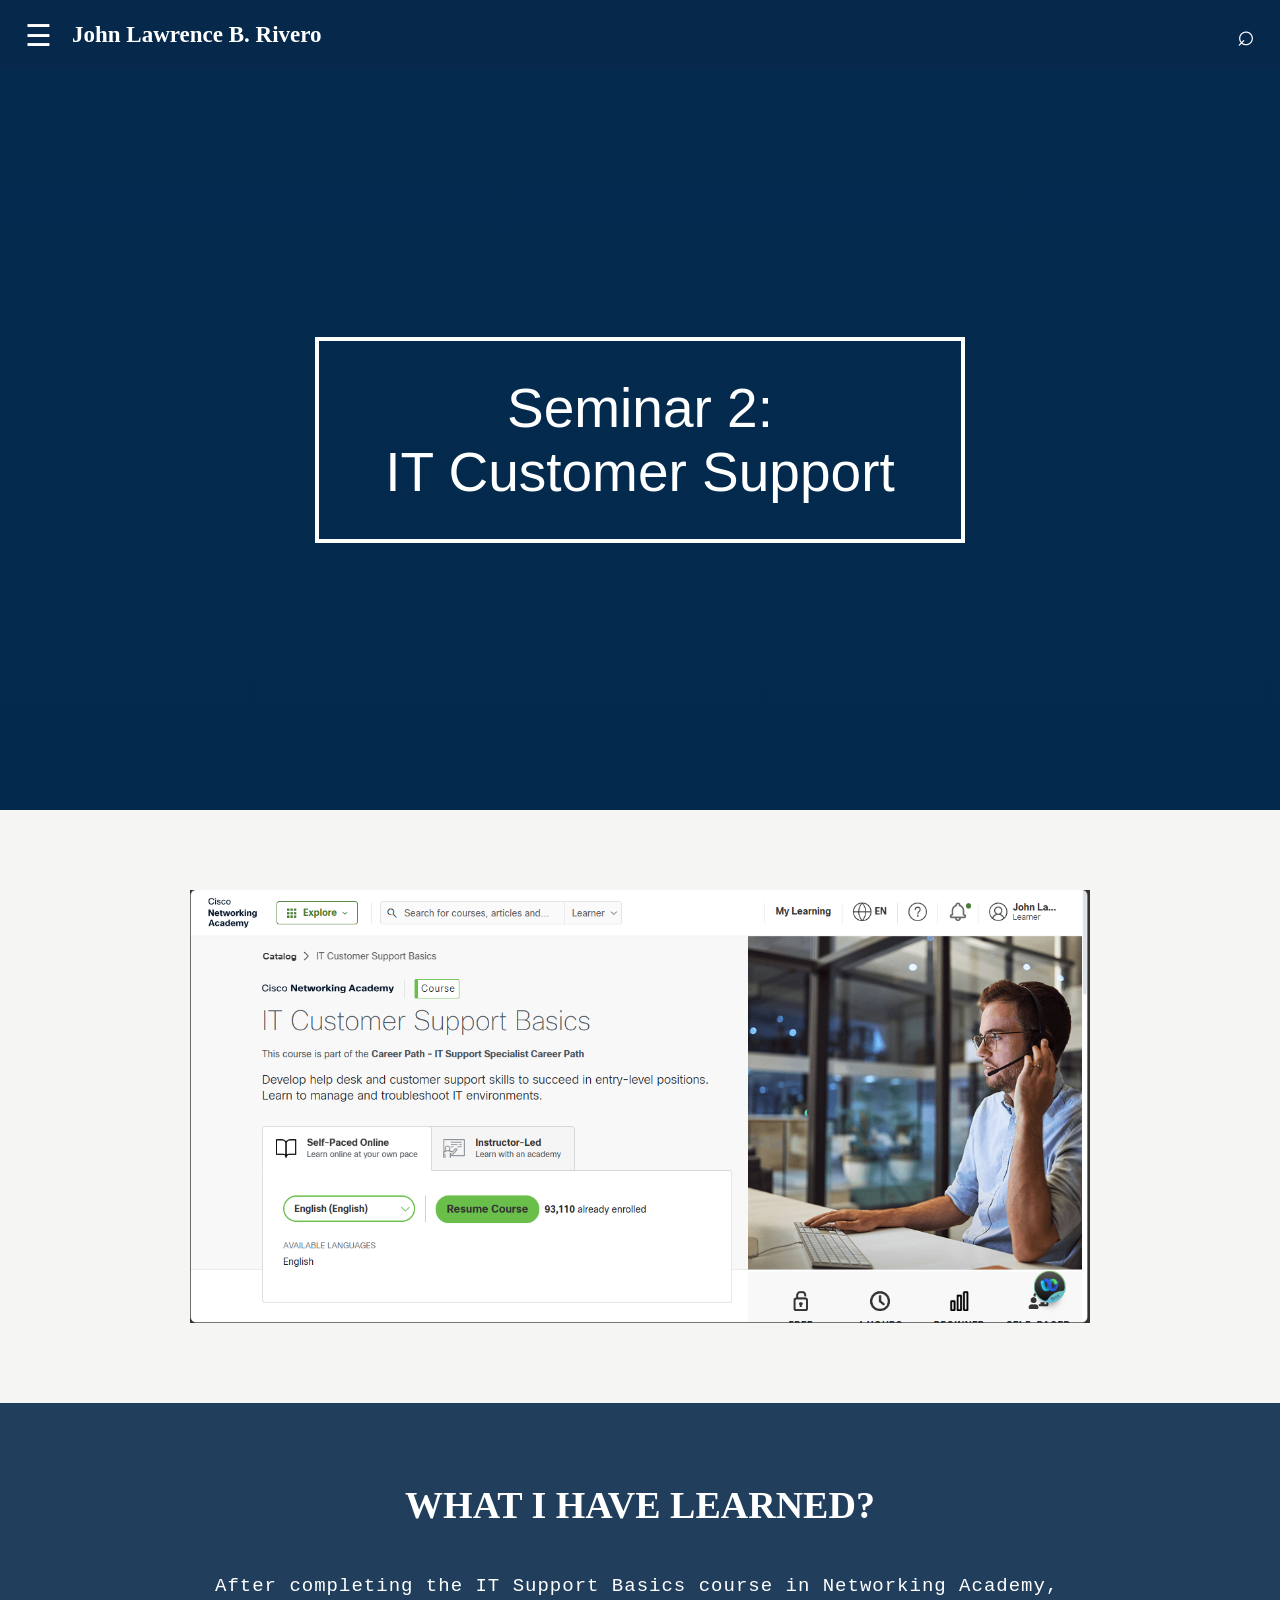
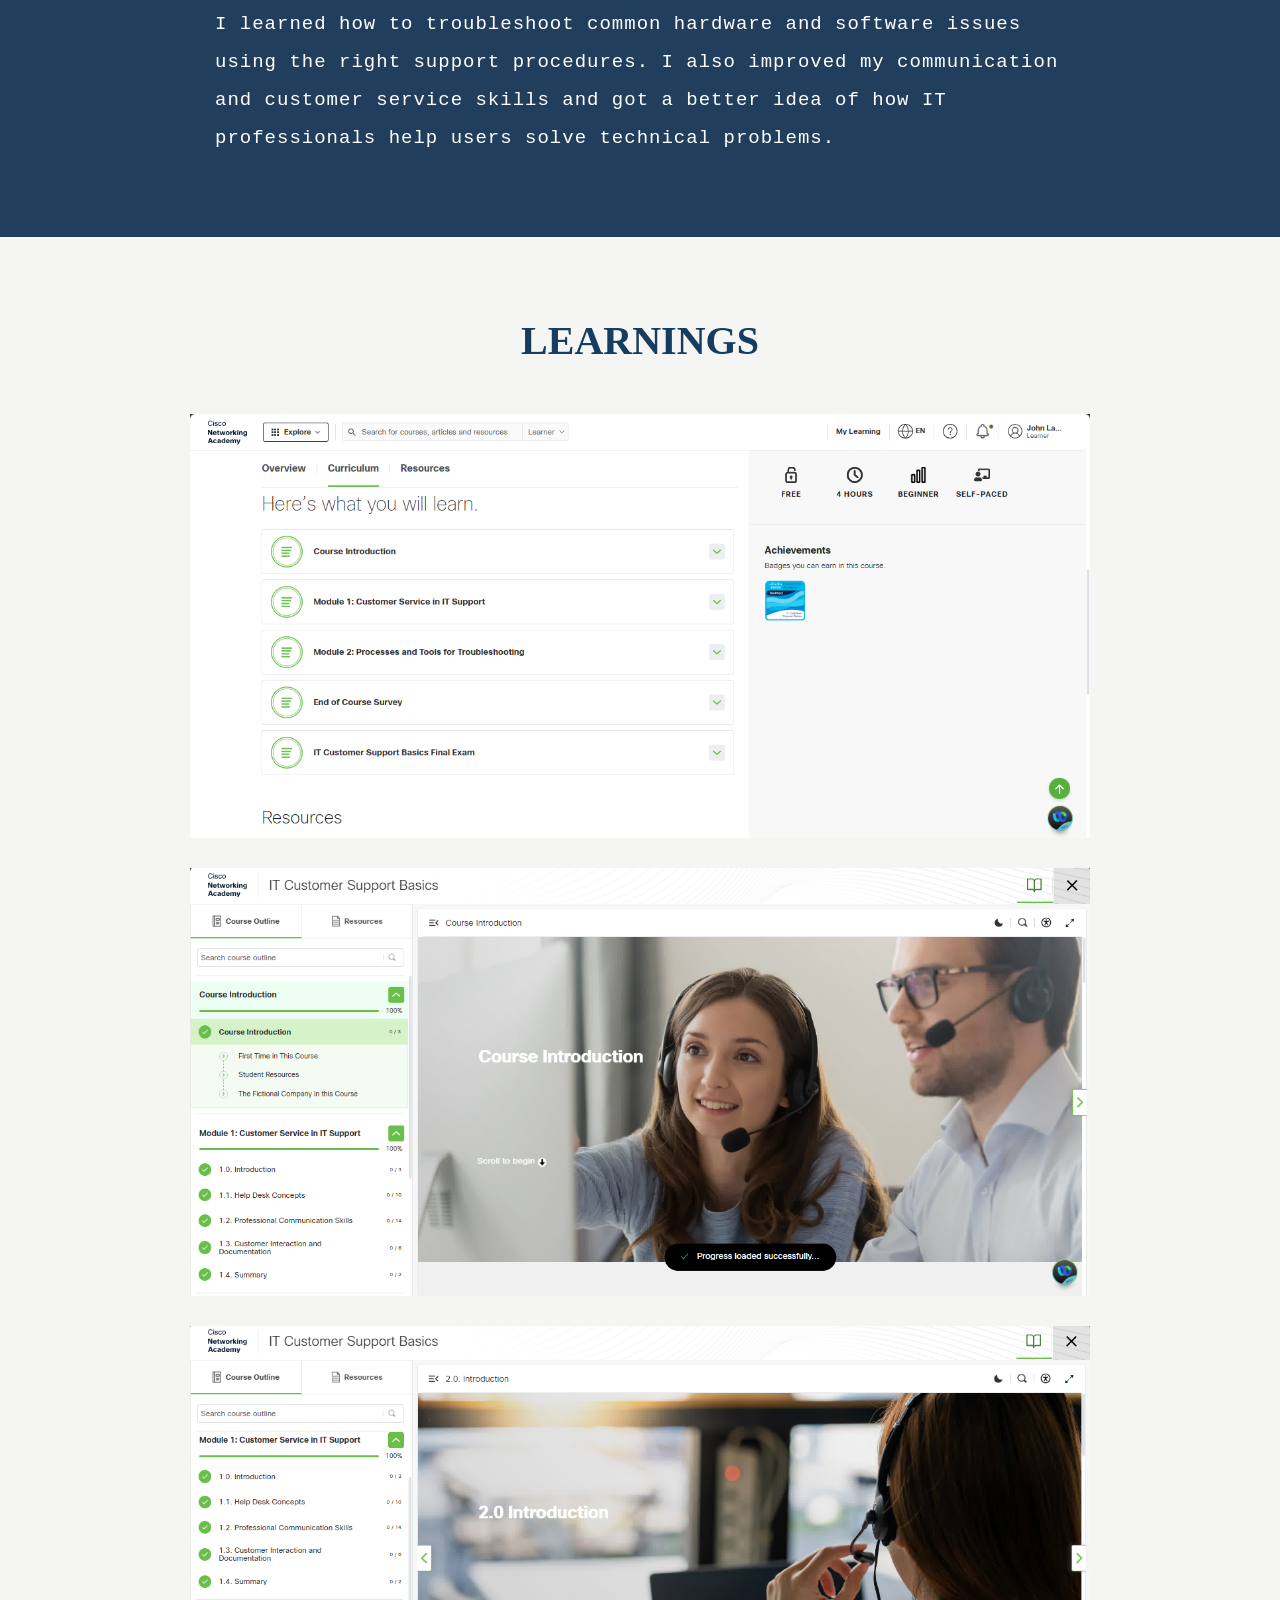
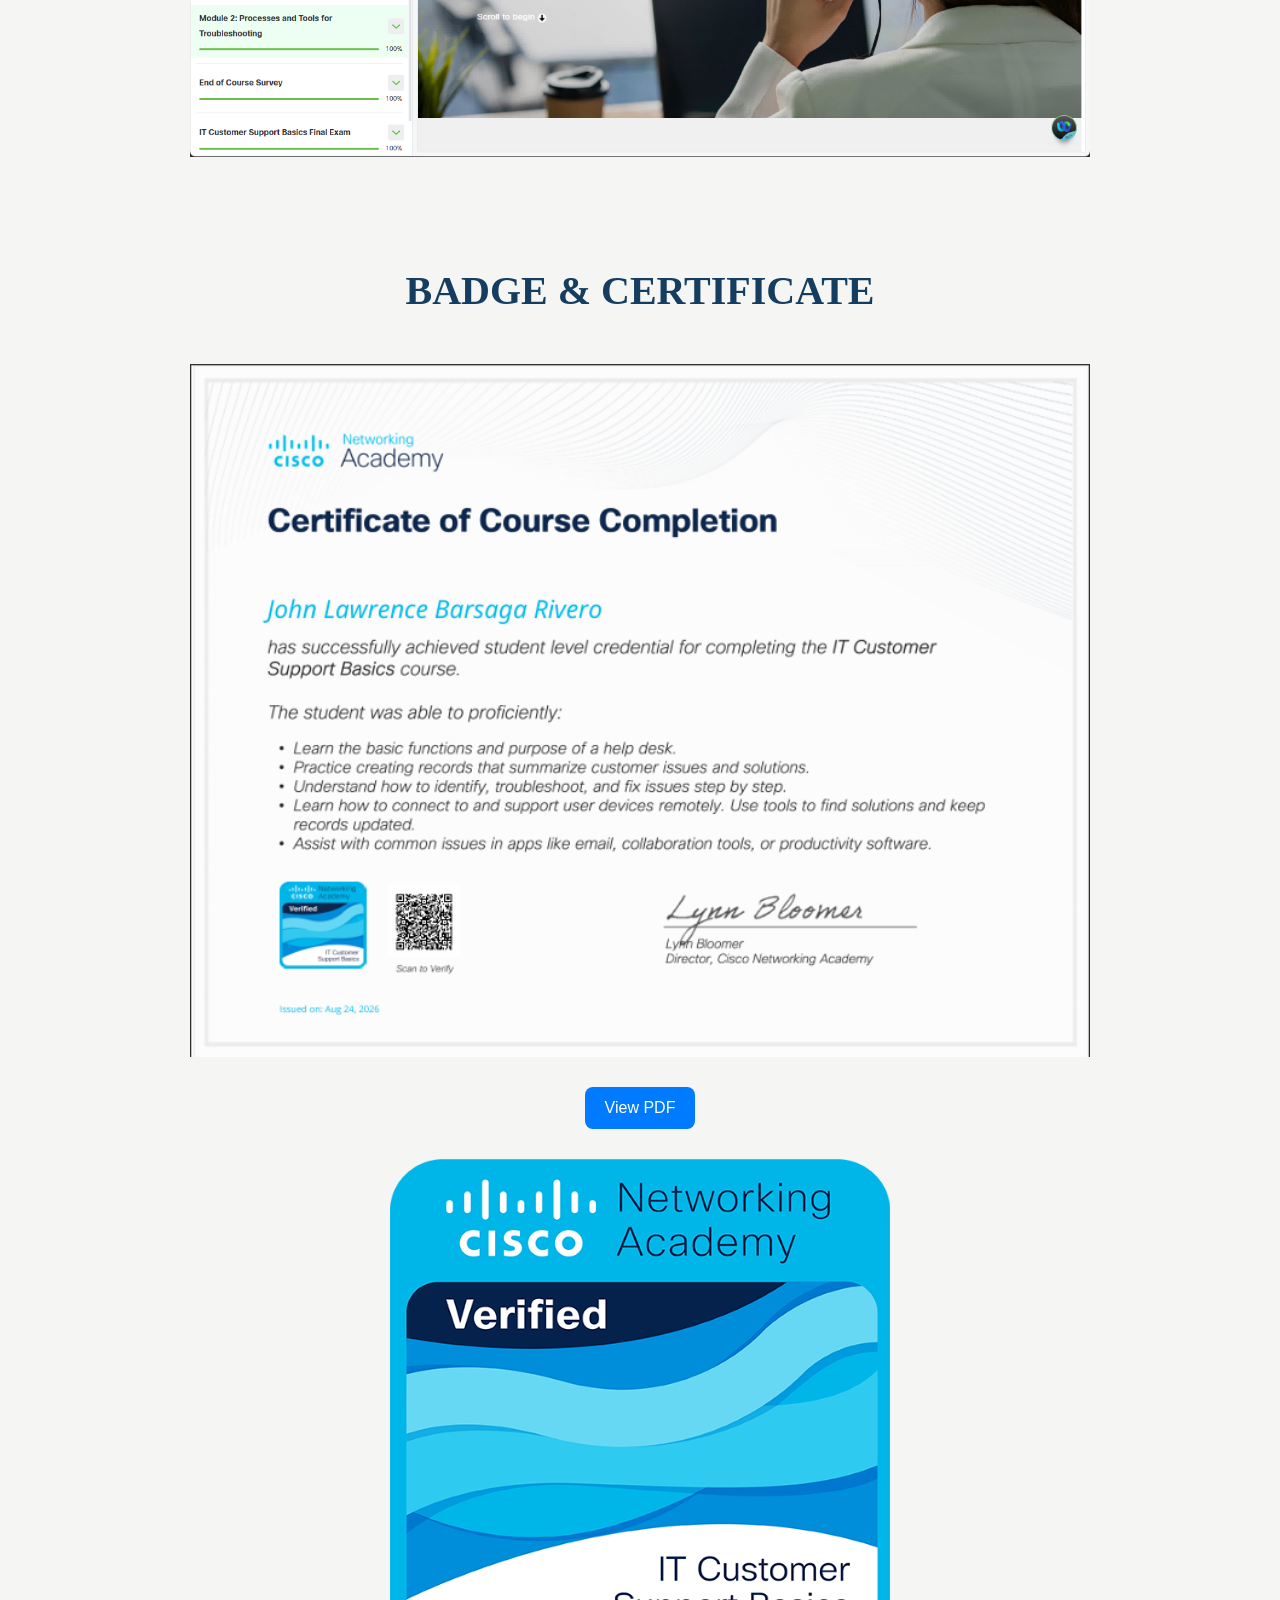
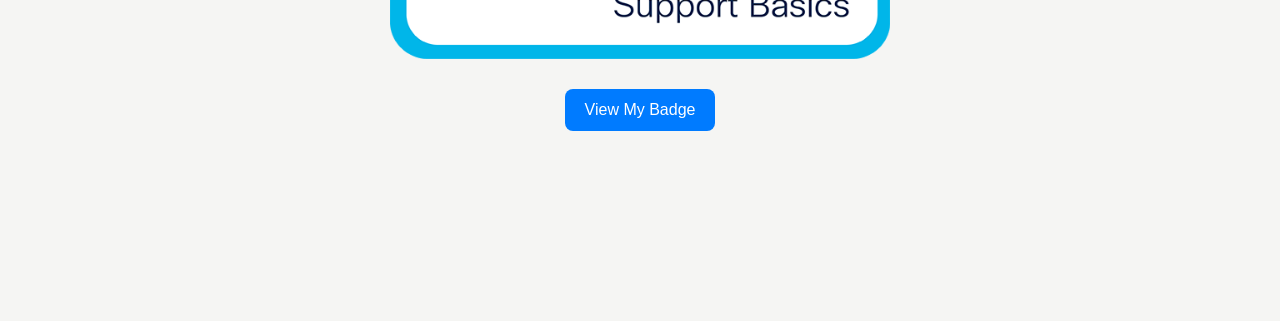
==== course2.html @ f6e74665 "Add files via upload" ====
<!DOCTYPE html>
<html lang="en">

<head>

    <meta charset="UTF-8">

    <meta name="viewport"
          content="width=device-width, initial-scale=1.0">

    <title>Online Course 2</title>

    <link rel="stylesheet" href="style.css">

</head>

<body>

<header>

    <button class="menu-btn" onclick="openMenu()">☰</button>

    <h2>John Lawrence B. Rivero</h2>

    <button class="search-btn">⌕</button>

</header>


<div class="overlay"
     id="overlay"
     onclick="closeMenu()">
</div>


<nav class="side-menu" id="sideMenu">

    <button class="close-btn"
            onclick="closeMenu()">
        ×
    </button>

    <a href="index.html">HOME</a>

    <a href="seminar1.html">ONLINE COURSE 1</a>

    <a href="course2.html">ONLINE COURSE 2</a>

    <a href="course3.html">ONLINE COURSE 3</a>

    <a href="course4.html">ONLINE COURSE 4</a>

    <a href="course5.html">ONLINE COURSE 5</a>

    <a href="course6.html">ONLINE COURSE 6</a>

    <a href="course7.html">ONLINE COURSE 7</a>


    

</nav>


<!-- COURSE TITLE -->

<section class="course-hero">

    <div class="course-title">

        <h1>
            Seminar 2:<br>
           IT Customer Support
        </h1>

    </div>

</section>


<!-- COURSE SCREENSHOT -->

<section class="course-section">

    <img
        src="IT1.PNG"
        alt="Cybersecurity Course"
        class="course-img"
    >

</section>


<!-- LEARNINGS -->

<section class="learning-section">

    <h1>WHAT I HAVE LEARNED?</h1>

    <p>
        After completing the IT Support Basics course in Networking Academy, I learned how to troubleshoot common
         hardware and software issues using the right support procedures. I also improved my communication and customer service skills and got a better idea of how IT professionals help users solve technical problems.

    </p>

</section>


<!-- COURSE MODULES -->

<section class="certificate-section">

    <h1>LEARNINGS</h1>

    <img
        src="IT2.PNG"
        alt="Seminar 1 Certificate"
        class="certificate-img"
    >

   <img
        src="IT3.PNG"
        alt="Seminar 1 Certificate"
        class="certificate-img"
    >

     <img
        src="IT4.PNG"
        alt="Seminar 1 Certificate"
        class="certificate-img"
    >


<section class="certificate-section">

    <h1>BADGE & CERTIFICATE</h1>

    <img
        src="IT_Support.PNG"
        alt="Seminar 1 Certificate"
        class="certificate-img"
    >
    <a href="ITCustomerSupportBasicsv120260912-20-k8s6t.pdf" target="_blank" class="pdf-button">
    View PDF
</a>
    <img
        src="Badge3.png"
        alt="Seminar 1 Badge"
        class="badge-img"
    >
<a href="https://www.credly.com/badges/90ce2fd2-7367-4b08-98d1-ca51f6333400" target="_blank" class="pdf-button">
    View My Badge
</a>

<script src="script.js"></script>

</body>
</html>
---- style.css ----
* {
    margin: 0;
    padding: 0;
    box-sizing: border-box;
}

html {
    scroll-behavior: smooth;
}

body {
    font-family: Arial, sans-serif;
    background: #082f55;
    color: white;
}


/* HEADER */

header {
    height: 70px;
    width: 100%;

    position: fixed;
    top: 0;
    left: 0;

    z-index: 1000;

    display: flex;
    align-items: center;

    padding: 0 25px;

    background: #06294b;
}

header h2 {
    font-family: Georgia, serif;
    font-size: 23px;
    margin-left: 20px;
    flex: 1;
}

.menu-btn,
.search-btn {
    border: none;
    background: none;
    color: white;
    font-size: 30px;
    cursor: pointer;
}


/* SIDE MENU */

.side-menu {
    position: fixed;

    top: 0;
    left: -300px;

    width: 300px;
    height: 100vh;

    background: #171717;

    z-index: 2000;

    padding-top: 80px;

    transition: 0.3s;
}

.side-menu.active {
    left: 0;
}

.side-menu a {
    display: block;

    padding: 22px 35px;

    color: #ddd;

    text-decoration: none;

    font-size: 18px;
}

.side-menu a:hover {
    background: #244b70;
}

.close-btn {
    position: absolute;

    top: 18px;
    left: 25px;

    background: none;
    border: none;

    color: #aaa;

    font-size: 40px;

    cursor: pointer;
}


/* OVERLAY */

.overlay {
    display: none;

    position: fixed;

    inset: 0;

    background: rgba(0,0,0,0.55);

    z-index: 1500;
}

.overlay.active {
    display: block;
}


/* HOME */

.hero {
    min-height: 100vh;

    padding-top: 70px;

    display: flex;

    flex-direction: column;

    justify-content: center;

    align-items: center;

    background:
        linear-gradient(
            rgba(2,40,75,.75),
            rgba(2,40,75,.85)
        ),
        url("images/background.png");

    background-size: cover;

    background-position: center;
}

.hero-title {
    border: 5px solid white;

    padding: 35px;

    width: 90%;

    max-width: 650px;

    text-align: center;
}

.hero-title h1 {
    font-size: 65px;
    font-weight: normal;
}

.arrow {
    font-size: 50px;
    margin-top: 60px;
}


/* SEMINAR PAGE */

.seminar-page {
    min-height: 100vh;

    padding-top: 70px;

    display: flex;

    justify-content: center;

    align-items: center;

    background:
        linear-gradient(
            rgba(2,40,75,.70),
            rgba(2,40,75,.85)
        ),
        url("images/seminar1.jpg");

    background-size: cover;

    background-position: center;
}

.seminar-title {
    border: 4px solid white;

    padding: 40px;

    width: 90%;

    max-width: 650px;

    text-align: center;
}

.seminar-title h1 {
    font-size: 60px;
    font-weight: normal;
}


/* COURSE HERO */

.course-hero {
    min-height: 90vh;

    padding-top: 70px;

    display: flex;

    justify-content: center;

    align-items: center;

    background:
        linear-gradient(
            rgba(2,40,75,.65),
            rgba(2,40,75,.85)
        ),
        url("images/course2.jpg");

    background-size: cover;

    background-position: center;
}

.course-title {
    border: 4px solid white;

    padding: 35px;

    width: 90%;

    max-width: 650px;

    text-align: center;
}

.course-title h1 {
    font-size: 55px;
    font-weight: normal;
}


/* CERTIFICATE */

.certificate-section {
    background: #f5f5f3;

    color: #153d60;

    padding: 80px 20px;

    text-align: center;
}

.certificate-section h1 {
    font-family: Georgia, serif;

    font-size: 40px;

    margin-bottom: 50px;
}

.certificate-img {
    display: block;

    width: 100%;

    max-width: 900px;

    margin: auto;

    margin-bottom: 30px;
}

.badge-section {
    background: #f5f5f3;

    color: #153d60;

    padding: 80px 20px;

    text-align: center;
}

.badge-section h1 {
    font-family: Georgia, serif;

    font-size: 40px;

    margin-bottom: 50px;
}

.badge-img {
    display: block;

    width: 100%;

    max-width: 500px;

    margin: auto;
    margin-bottom: 30px;
}


/* COURSE */

.course-section {
    background: #f5f5f3;

    color: #153d60;

    padding: 80px 20px;

    text-align: center;
}

.course-section h1 {
    font-family: Georgia, serif;

    font-size: 40px;

    margin-bottom: 45px;
}

.course-img {
    width: 100%;

    max-width: 900px;

    display: block;

    margin: auto;
}


/* LEARNING */

.learning-section {
    background: #213f5c;

    color: white;

    padding: 80px 25px;

    text-align: center;
}

.learning-section h1 {
    font-family: Georgia, serif;

    font-size: 38px;

    margin-bottom: 40px;
}

.learning-section p {
    max-width: 850px;

    margin: auto;

    font-family: "Courier New", monospace;

    font-size: 19px;

    line-height: 2;

    letter-spacing: 1px;

    text-align: left;
}


/* MOBILE */

@media (max-width: 600px) {

    header {
        height: 65px;
        padding: 0 18px;
    }

    header h2 {
        font-size: 20px;
        margin-left: 12px;
    }

    .menu-btn,
    .search-btn {
        font-size: 27px;
    }

    .side-menu {
        width: 280px;
    }

    .hero-title h1 {
        font-size: 43px;
    }

    .seminar-title h1 {
        font-size: 43px;
    }

    .course-title h1 {
        font-size: 38px;
    }

    .certificate-section h1,
    .course-section h1 {
        font-size: 32px;
    }

    .learning-section h1 {
        font-size: 30px;
    }

    .learning-section p {
        font-size: 16px;
        line-height: 1.8;
    }
}

.pdf-button {
    display: inline-block;
    padding: 12px 20px;
    background: #007bff;
    color: white;
    text-decoration: none;
    border-radius: 8px;
    margin-bottom: 30px;
}

.pdf-button:hover {
    background: #0056b3;
}
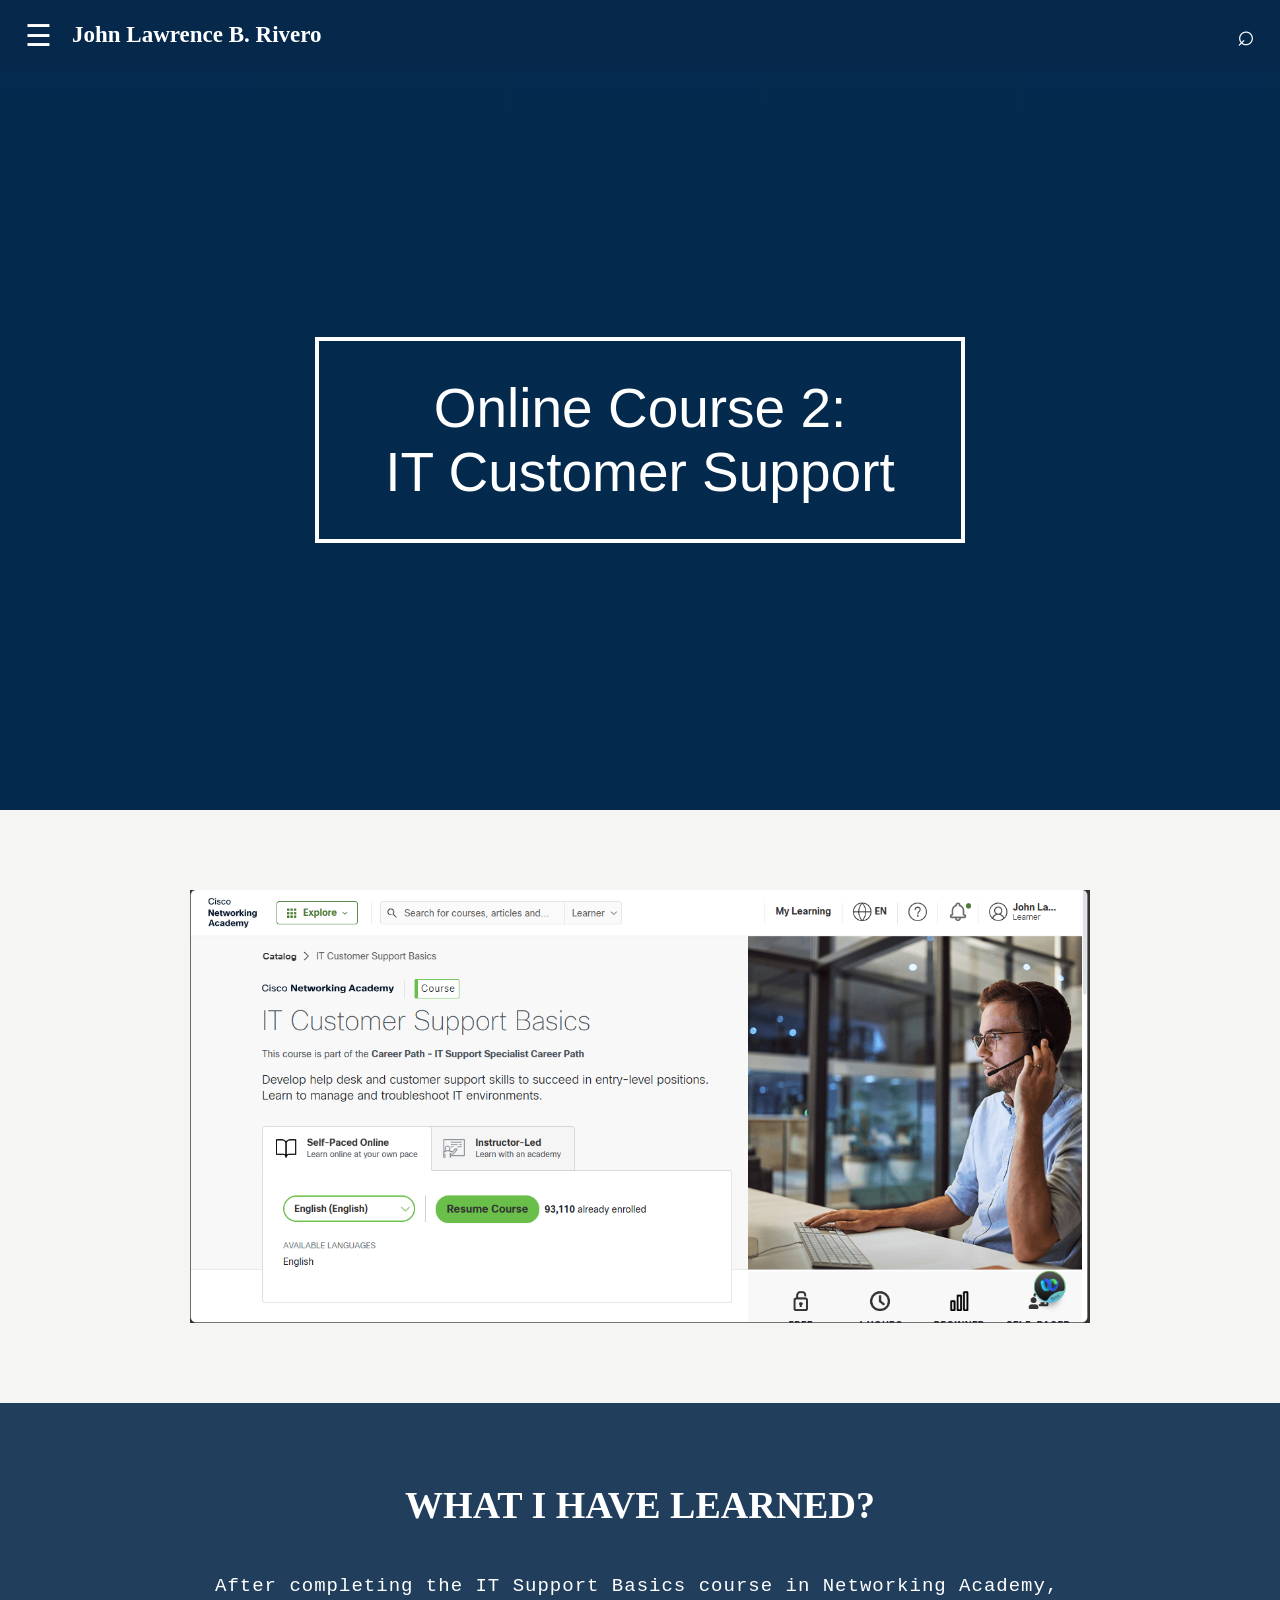
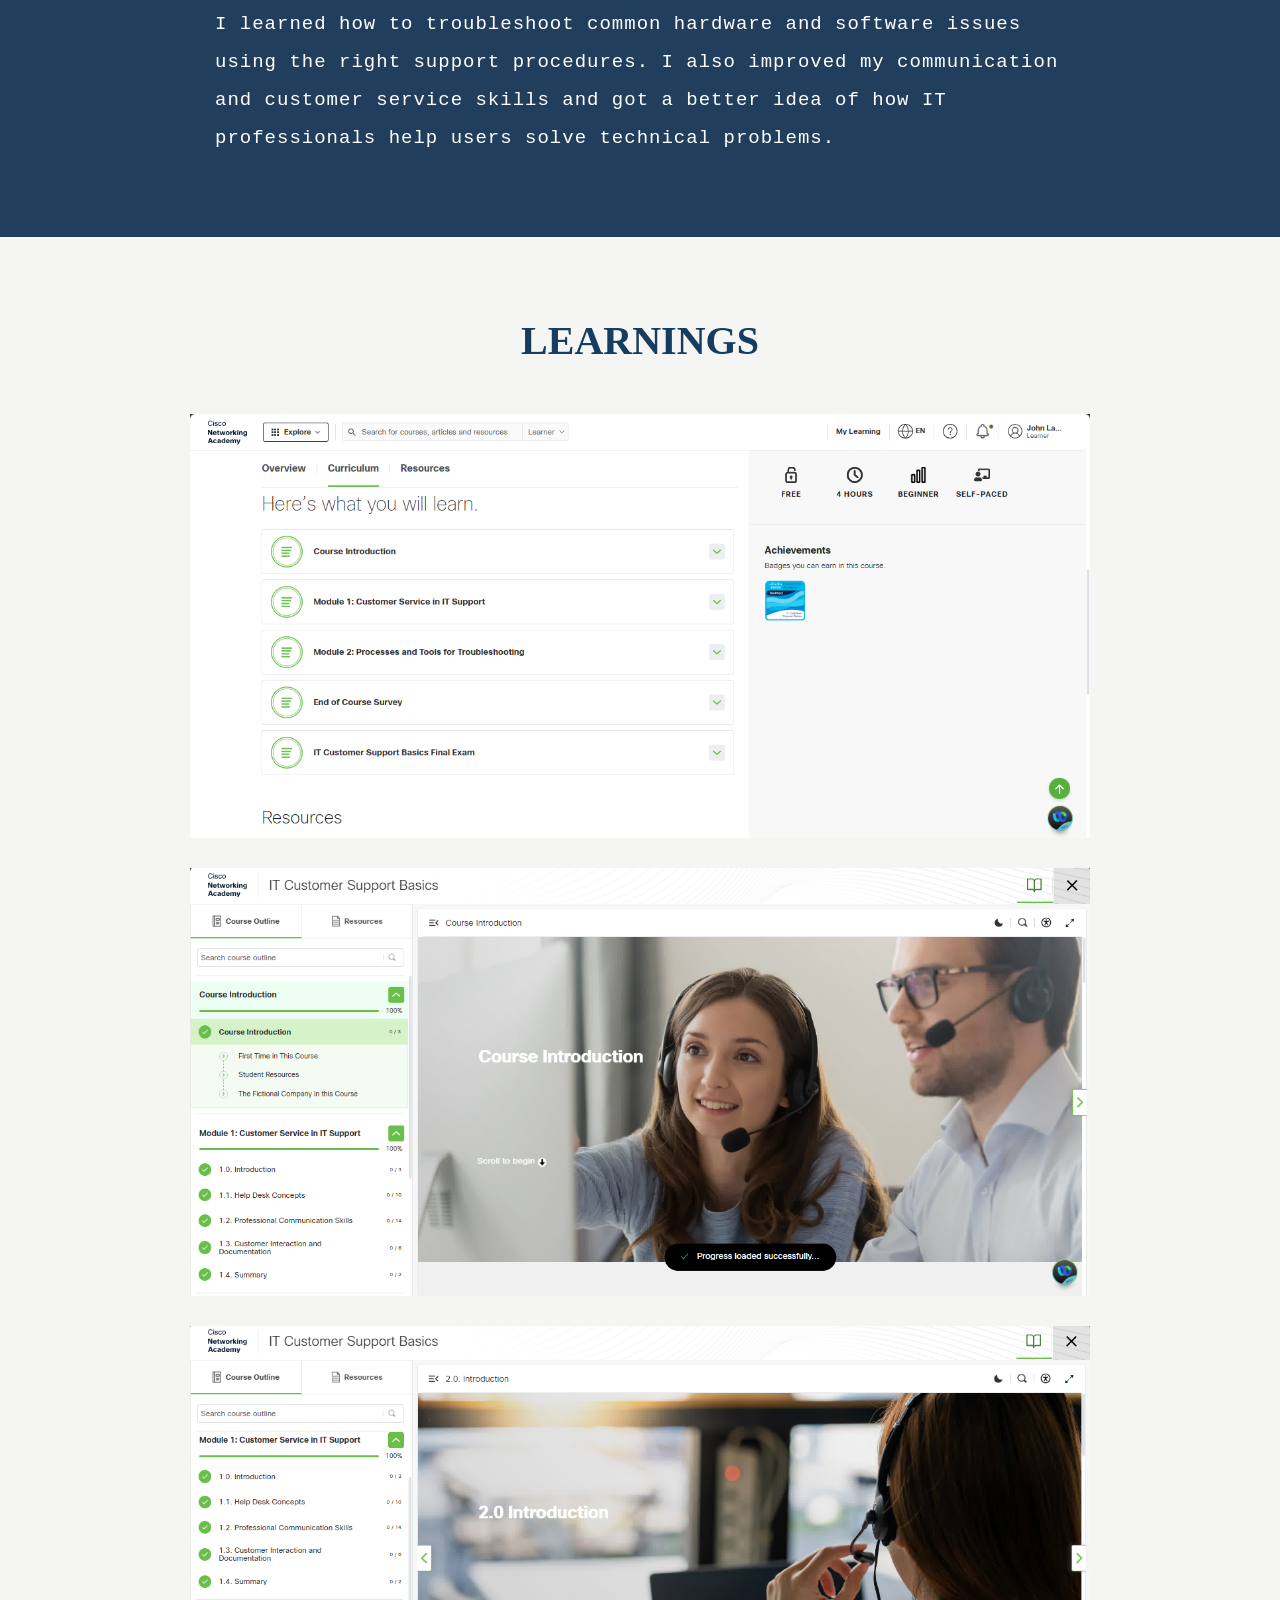
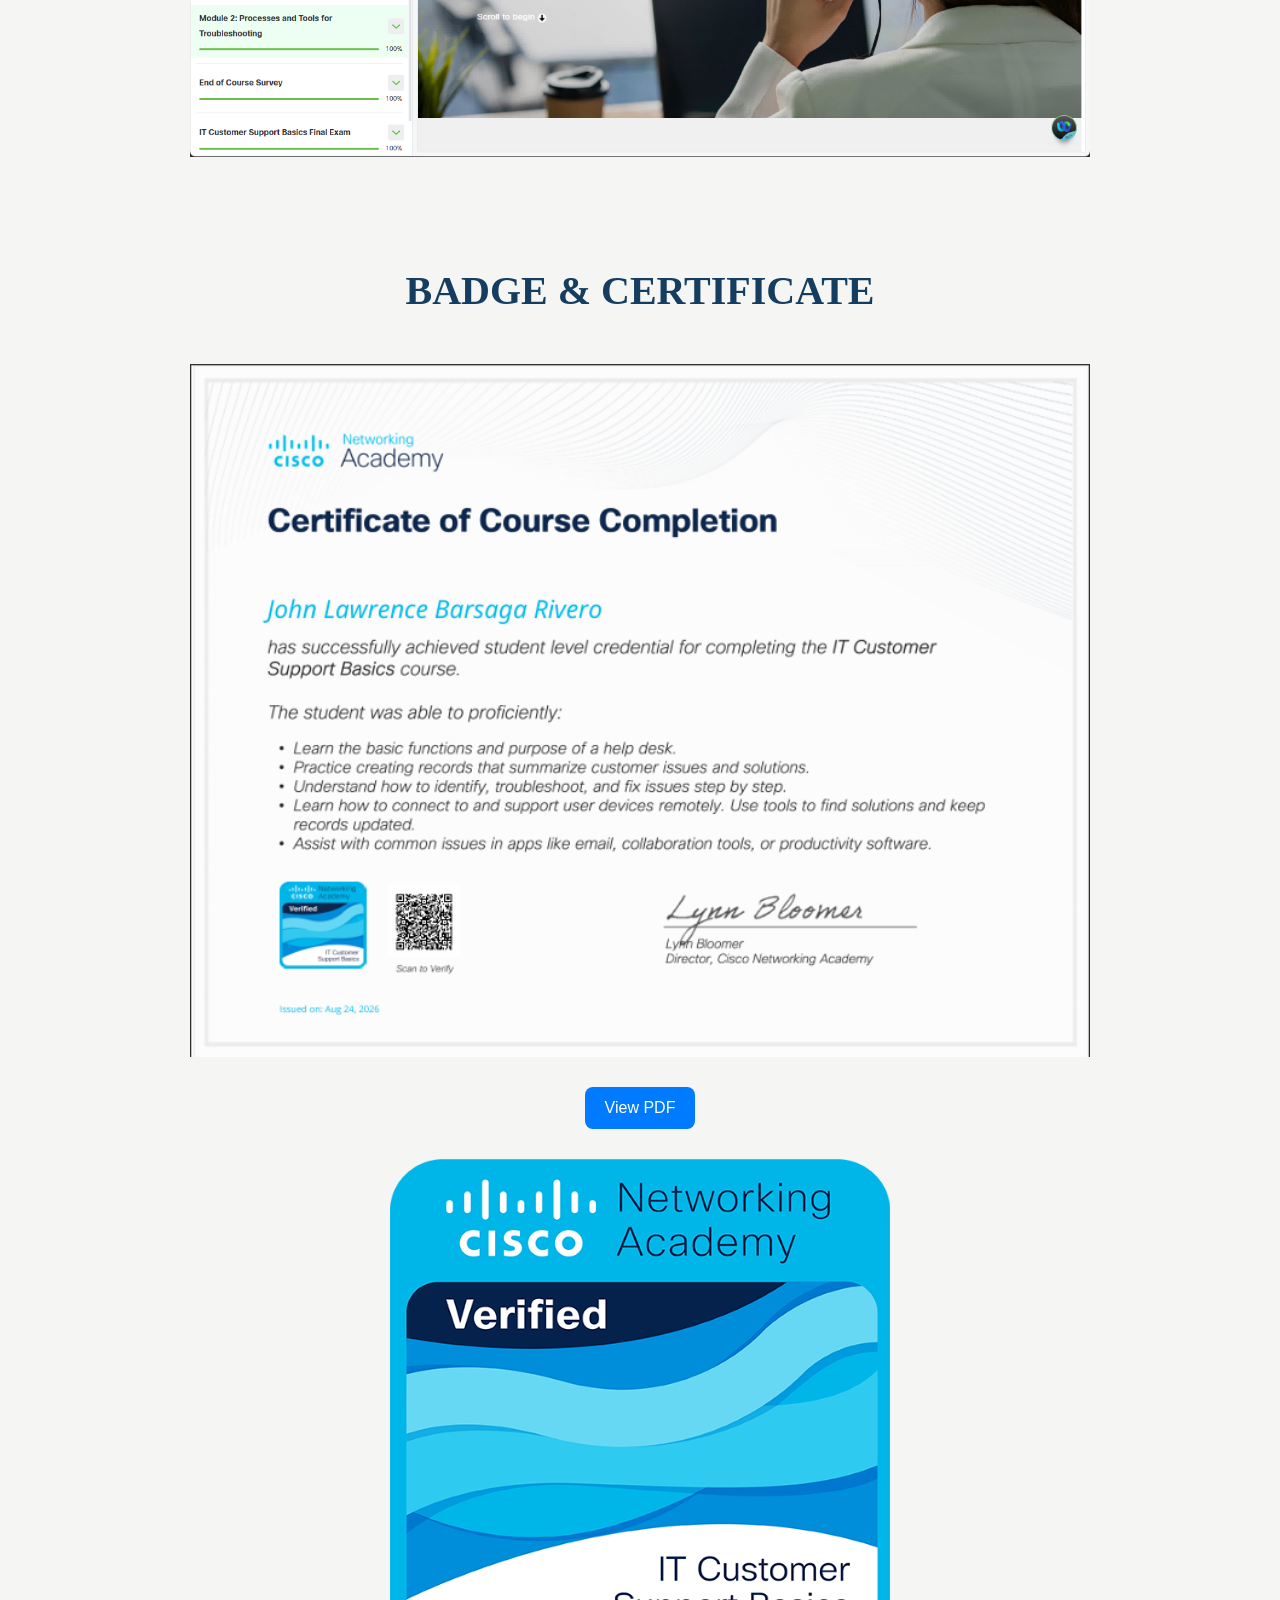
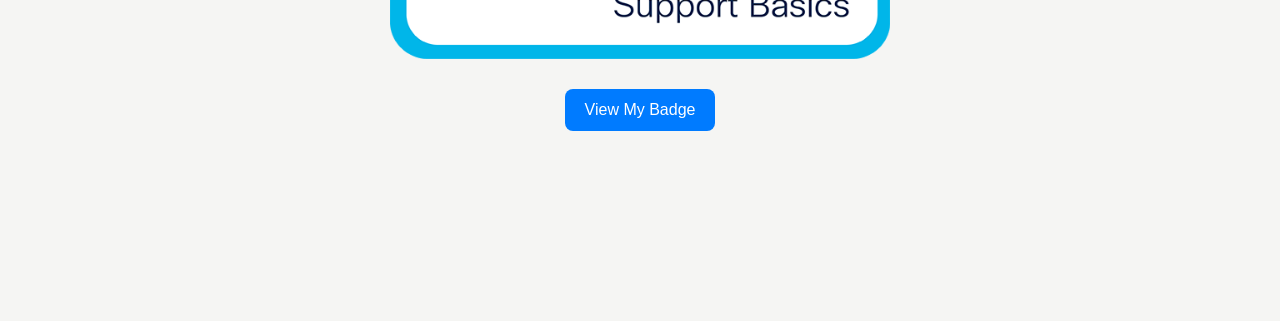
==== commit 19517865: "Update course2.html" ====
--- a/course2.html
+++ b/course2.html
@@ -69,7 +69,7 @@
     <div class="course-title">
 
         <h1>
-            Seminar 2:<br>
+            Online Course 2:<br>
            IT Customer Support
         </h1>
 
@@ -155,4 +155,4 @@
 <script src="script.js"></script>
 
 </body>
-</html>+</html>
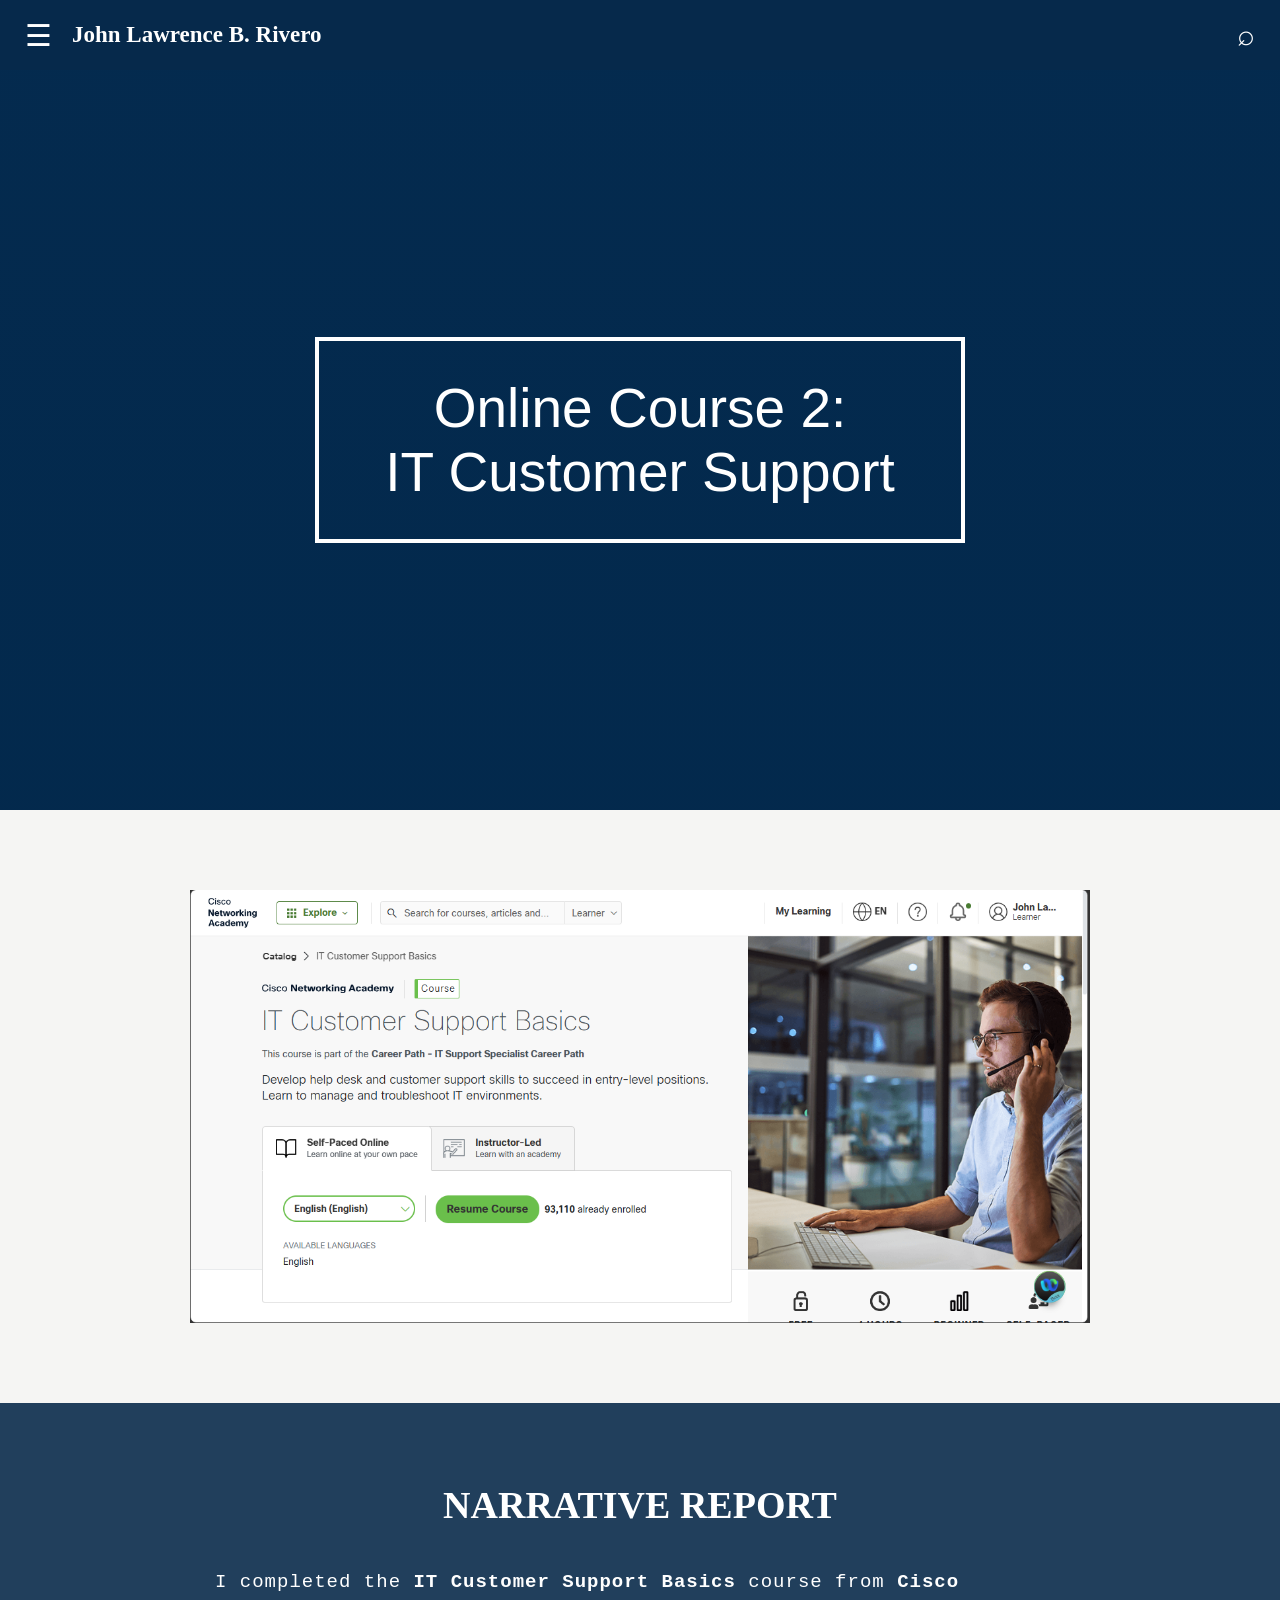
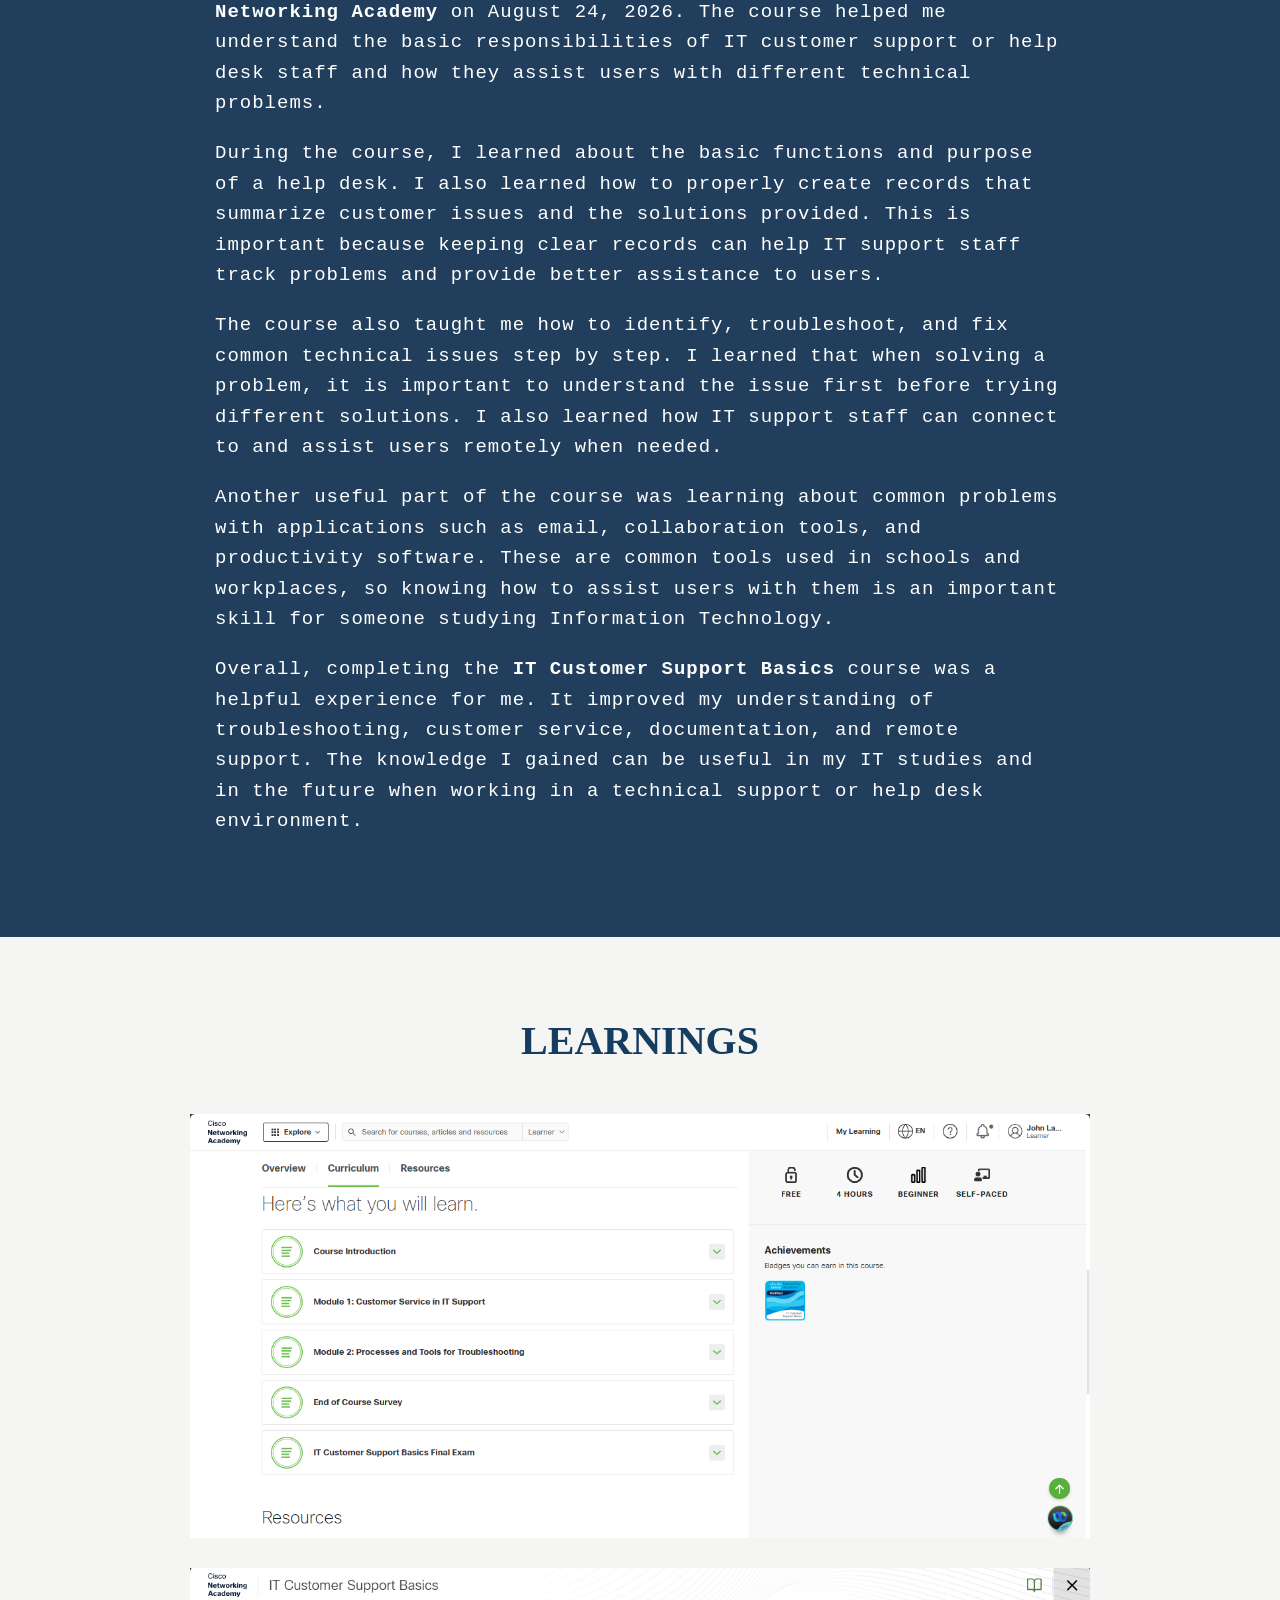
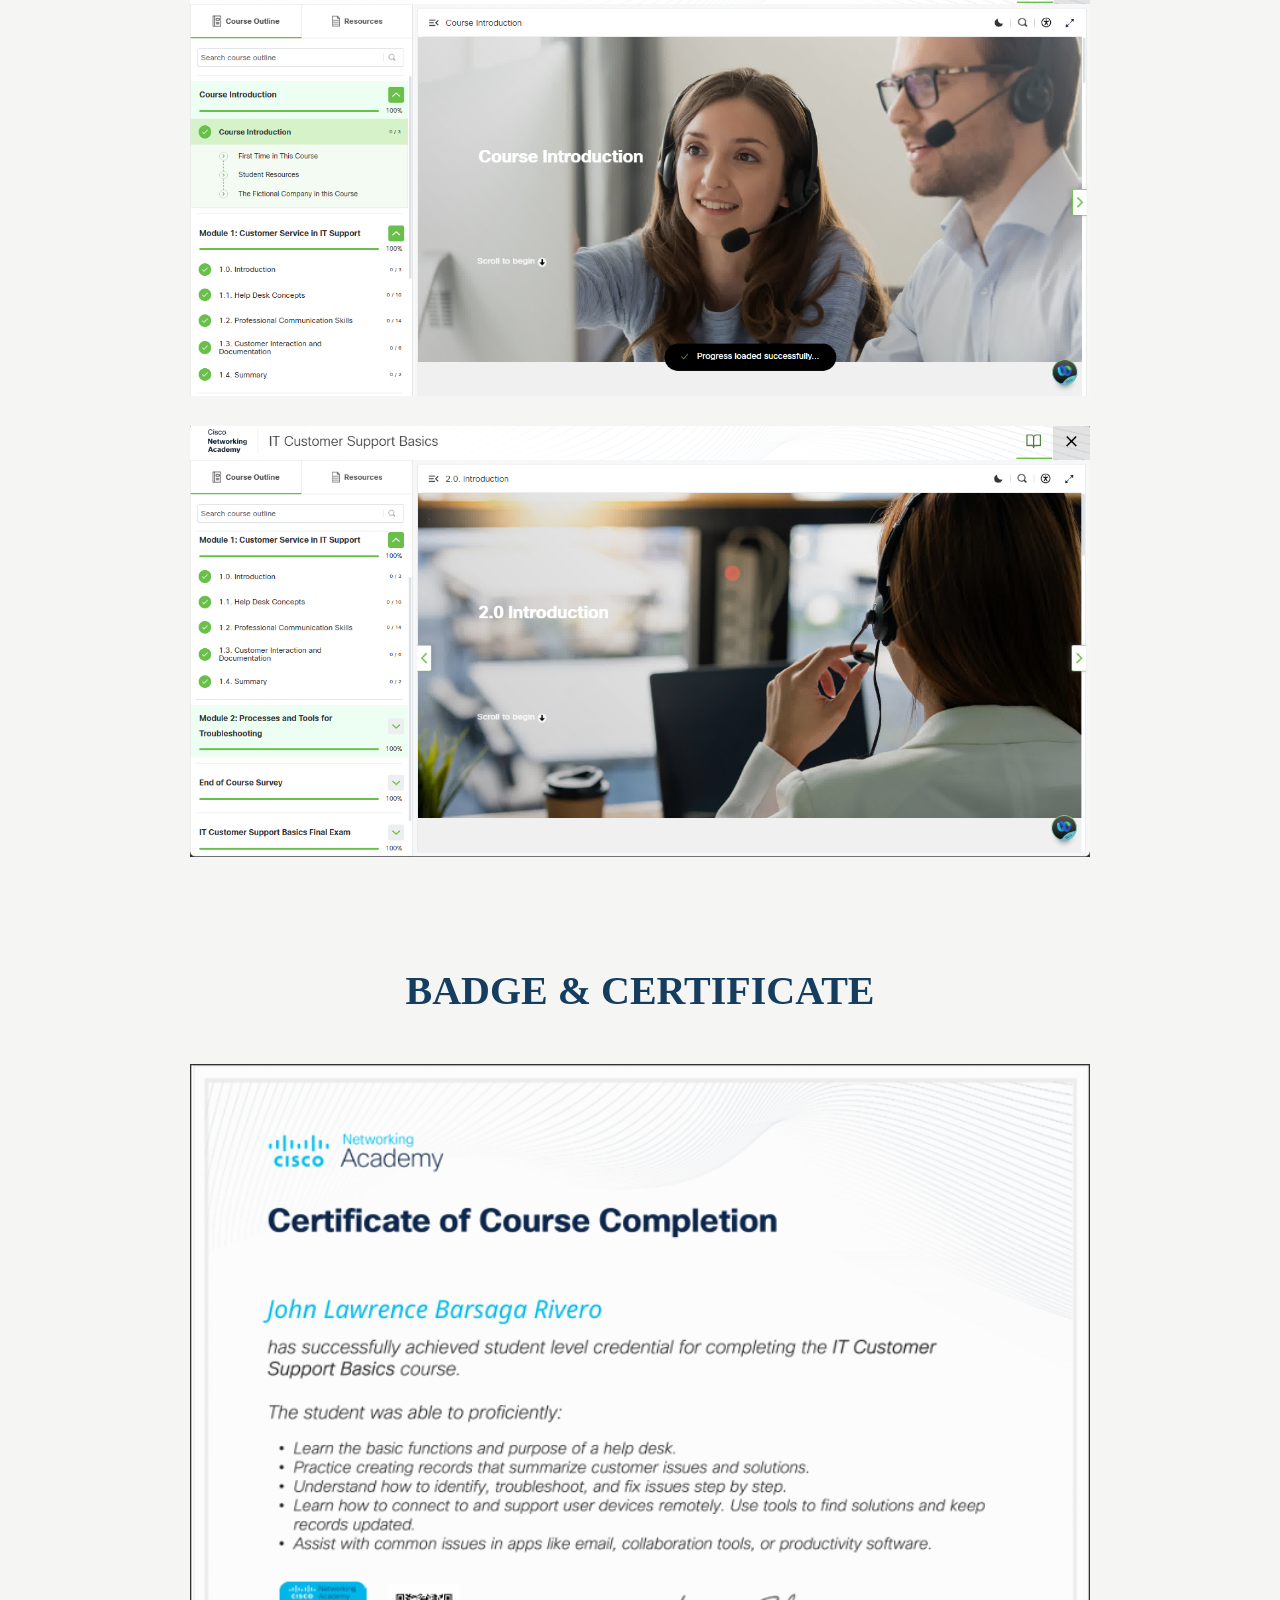
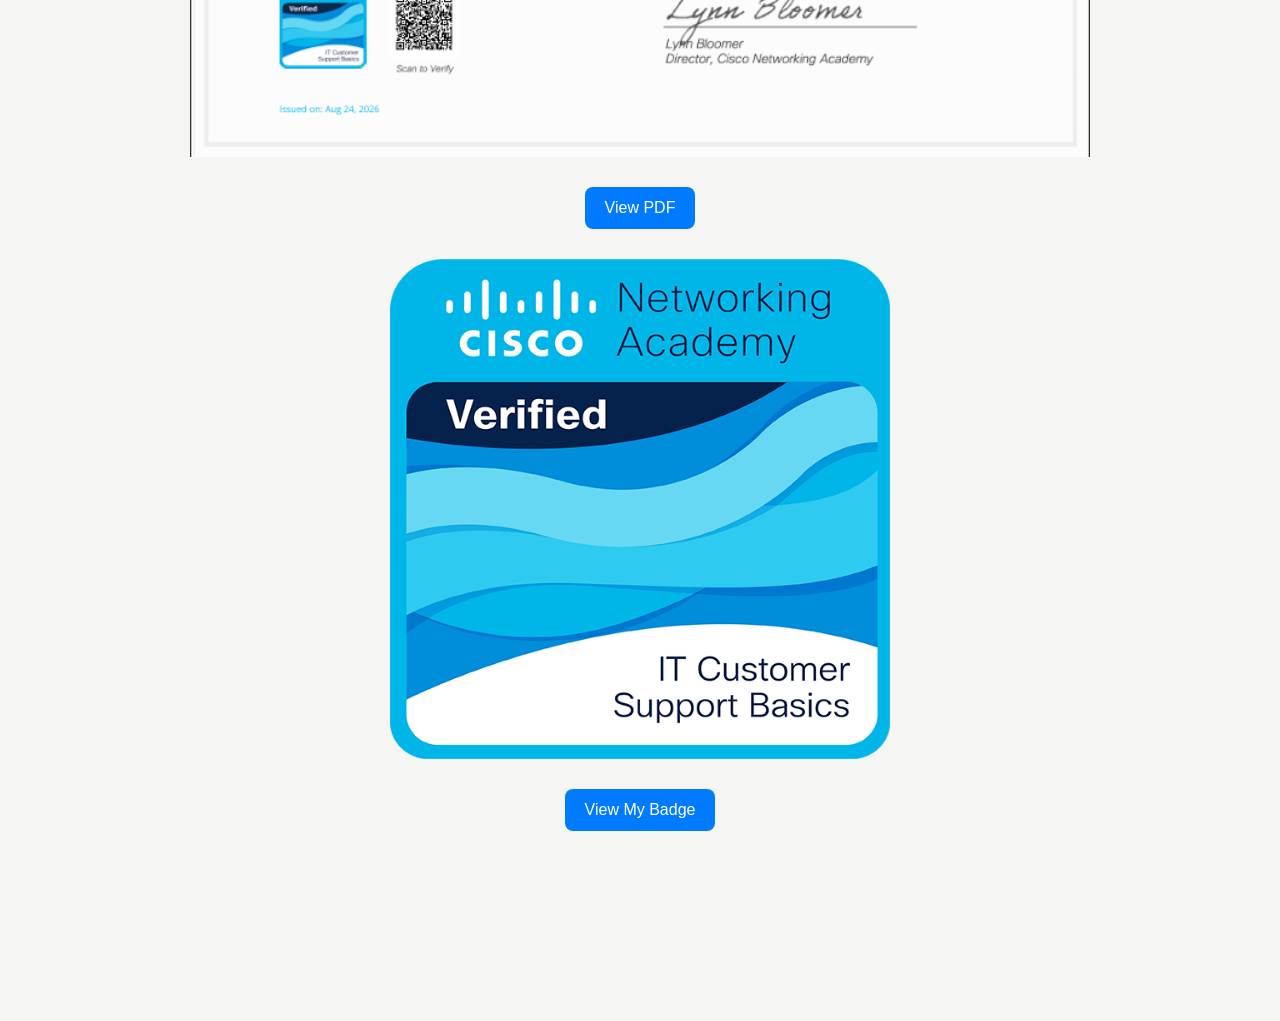
==== commit 9e287655: "Revise learnings section with detailed narrative report Updated the narrative report section with de" ====
--- a/course2.html
+++ b/course2.html
@@ -95,13 +95,43 @@
 
 <section class="learning-section">
 
-    <h1>WHAT I HAVE LEARNED?</h1>
+    <h1>NARRATIVE REPORT</h1>
 
-    <p>
-        After completing the IT Support Basics course in Networking Academy, I learned how to troubleshoot common
-         hardware and software issues using the right support procedures. I also improved my communication and customer service skills and got a better idea of how IT professionals help users solve technical problems.
+   <p>
+I completed the <strong>IT Customer Support Basics</strong> course from
+<strong>Cisco Networking Academy</strong> on August 24, 2026. The course helped
+me understand the basic responsibilities of IT customer support or help desk
+staff and how they assist users with different technical problems.
+</p>
 
-    </p>
+<p>
+During the course, I learned about the basic functions and purpose of a help desk.
+I also learned how to properly create records that summarize customer issues and
+the solutions provided. This is important because keeping clear records can help
+IT support staff track problems and provide better assistance to users.
+</p>
+
+<p>
+The course also taught me how to identify, troubleshoot, and fix common technical
+issues step by step. I learned that when solving a problem, it is important to
+understand the issue first before trying different solutions. I also learned how
+IT support staff can connect to and assist users remotely when needed.
+</p>
+
+<p>
+Another useful part of the course was learning about common problems with
+applications such as email, collaboration tools, and productivity software.
+These are common tools used in schools and workplaces, so knowing how to assist
+users with them is an important skill for someone studying Information Technology.
+</p>
+
+<p>
+Overall, completing the <strong>IT Customer Support Basics</strong> course was a
+helpful experience for me. It improved my understanding of troubleshooting,
+customer service, documentation, and remote support. The knowledge I gained can
+be useful in my IT studies and in the future when working in a technical support
+or help desk environment.
+</p>
 
 </section>
 
--- a/style.css
+++ b/style.css
@@ -391,6 +391,10 @@
     letter-spacing: 1px;
 
     text-align: left;
+    
+    margin-bottom: 20px;
+    
+    line-height: 1.6;
 }
 
 
@@ -456,4 +460,4 @@
 
 .pdf-button:hover {
     background: #0056b3;
-}+}
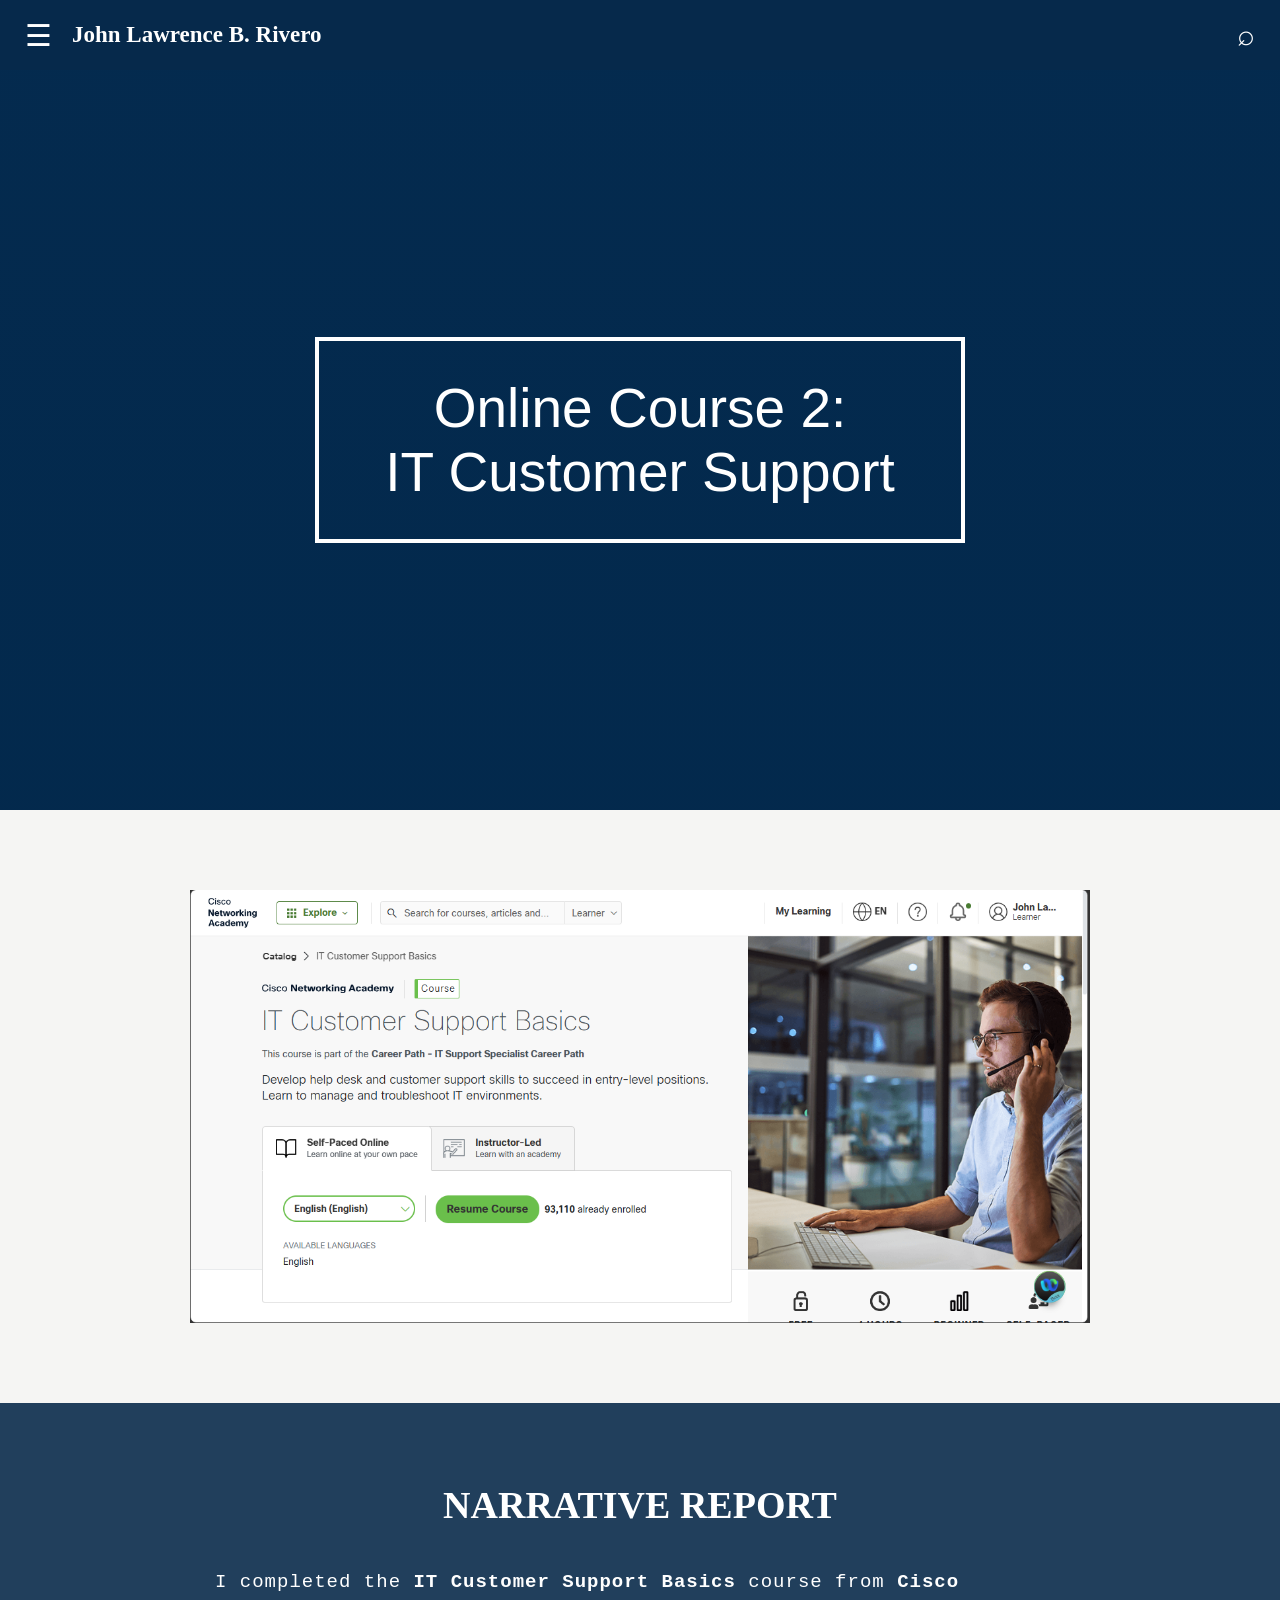
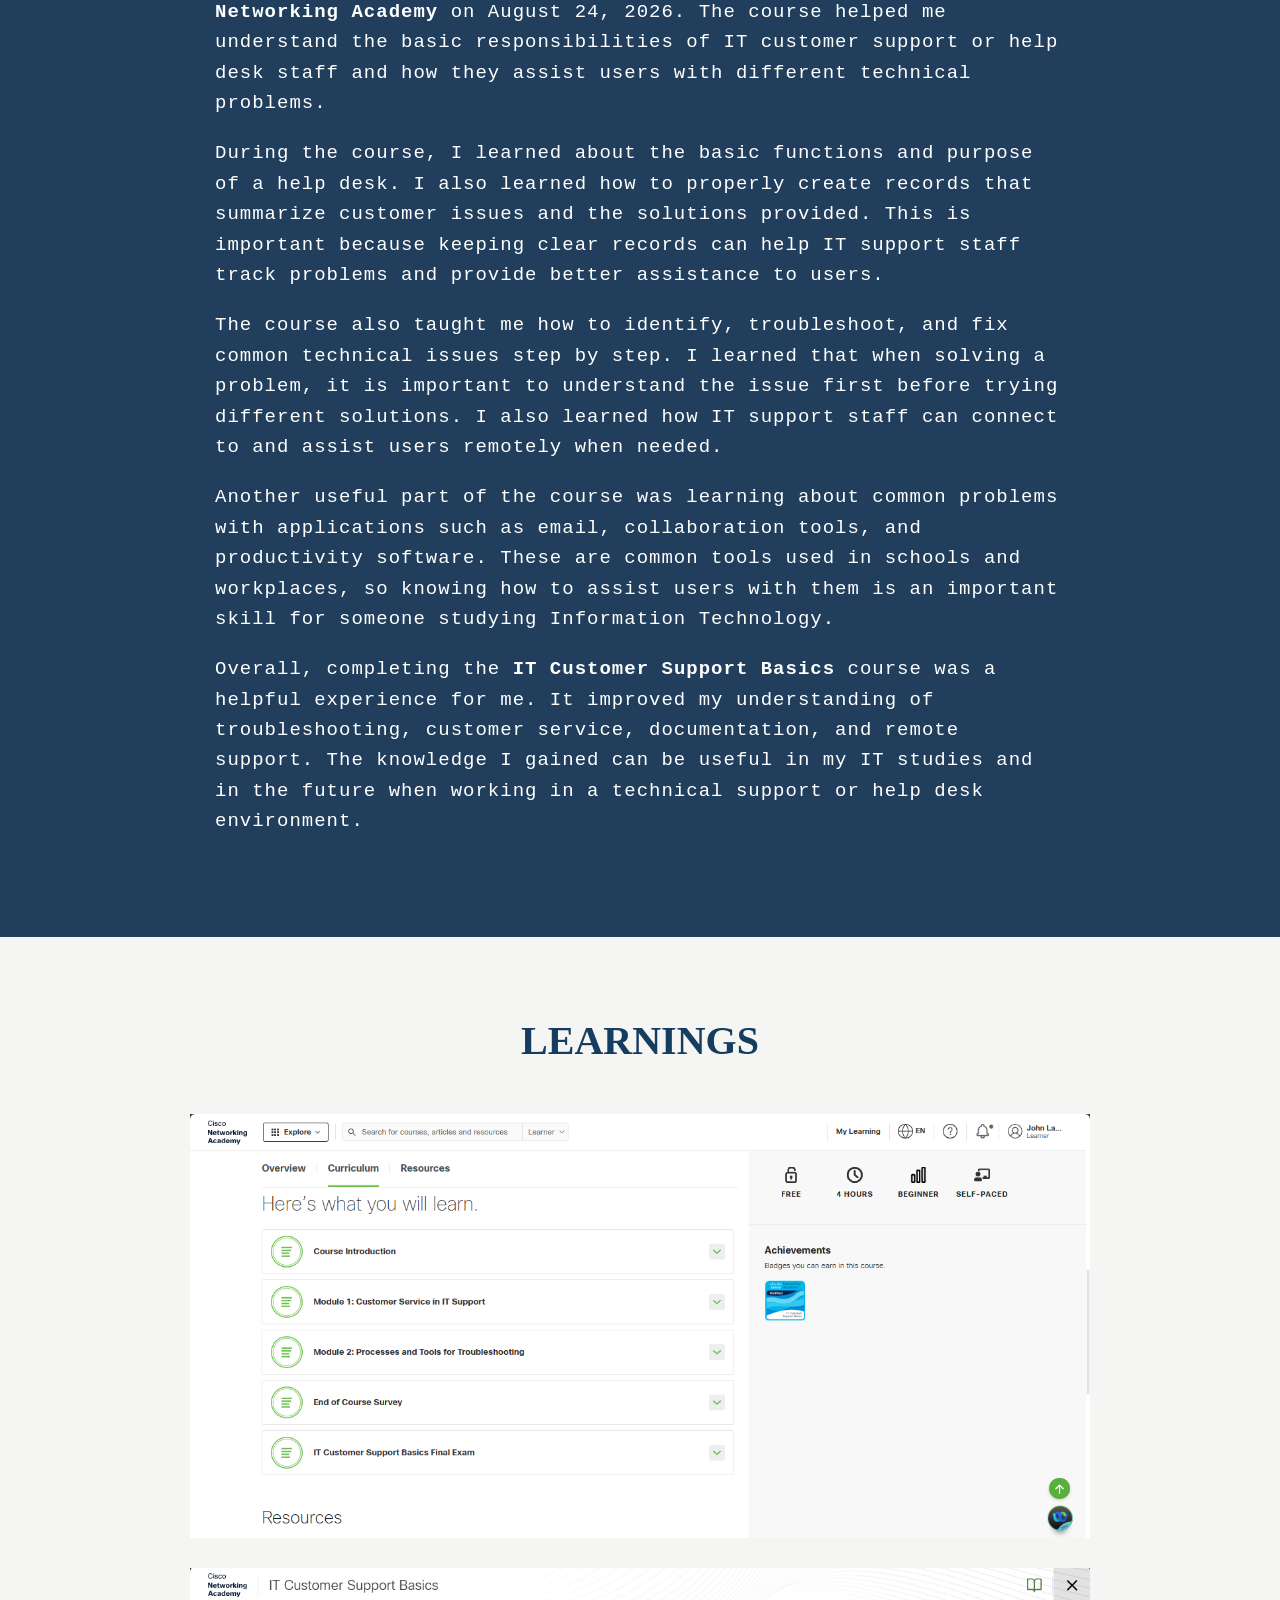
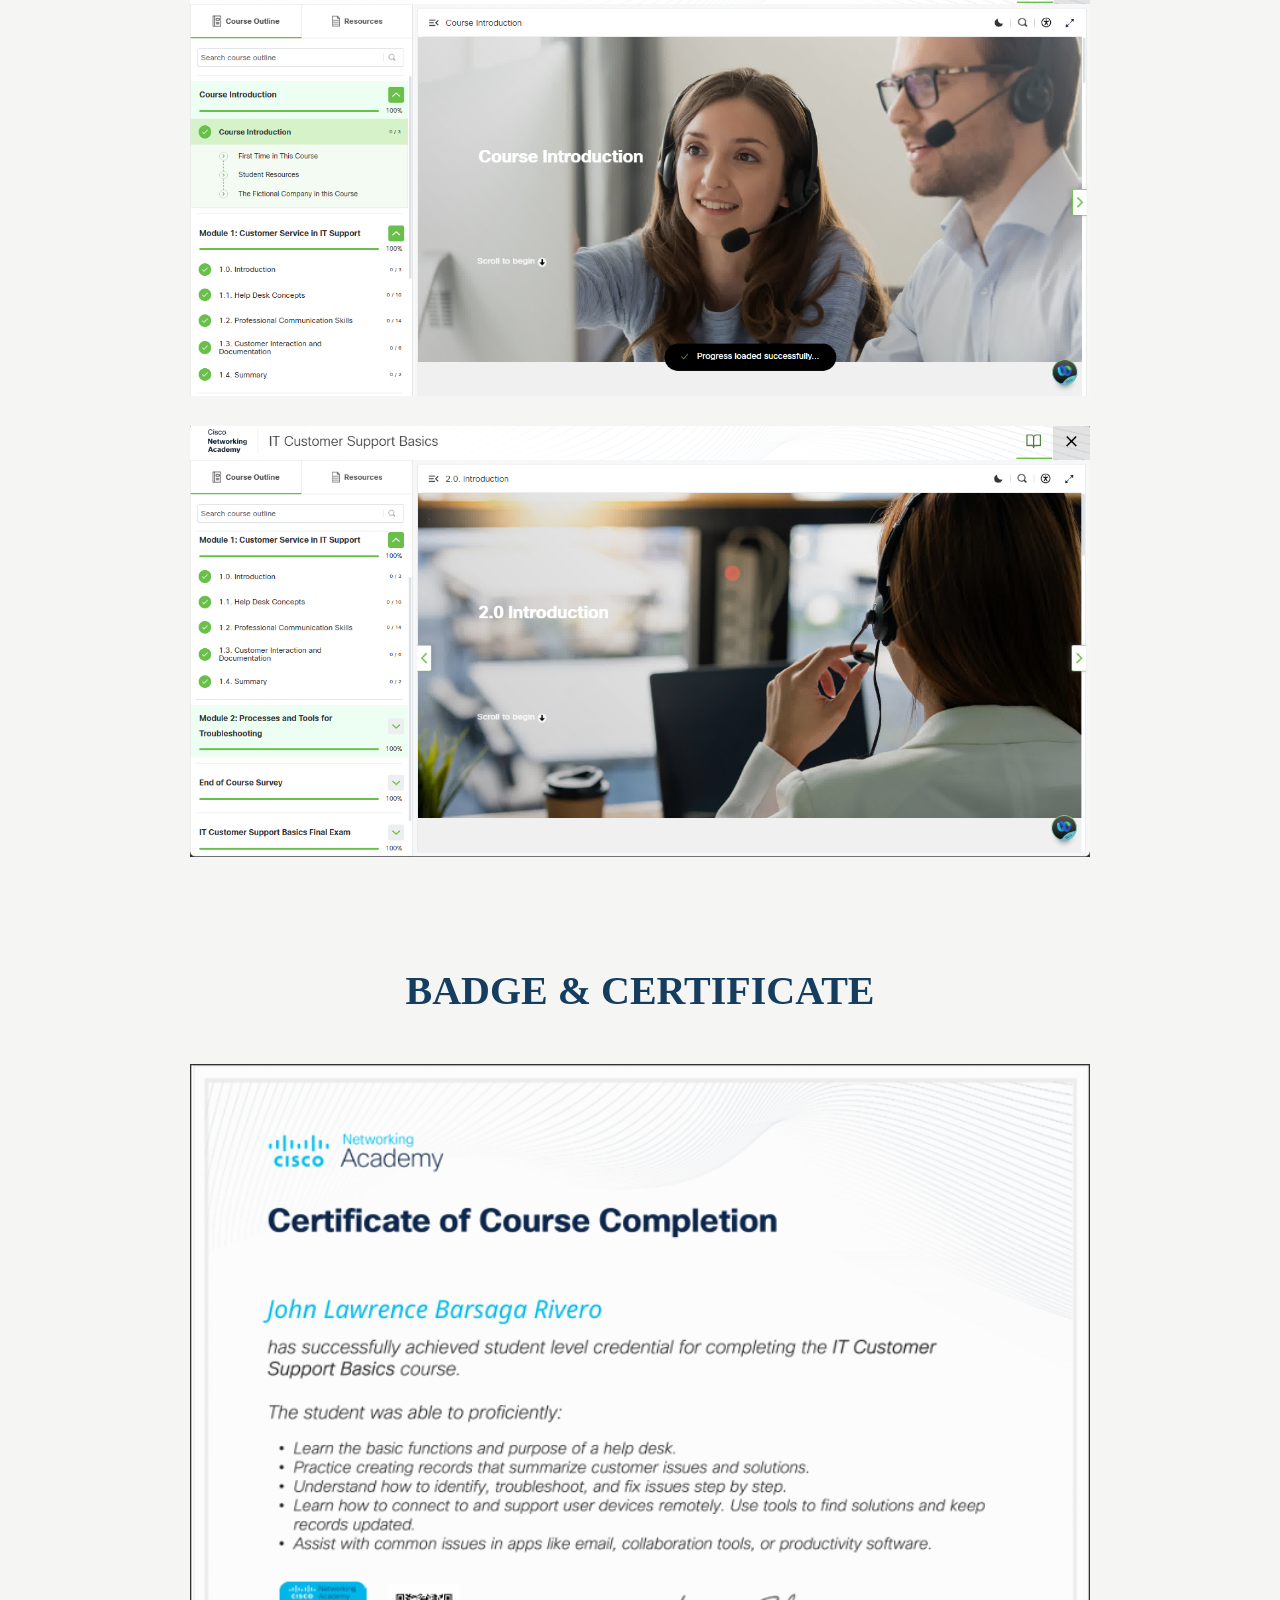
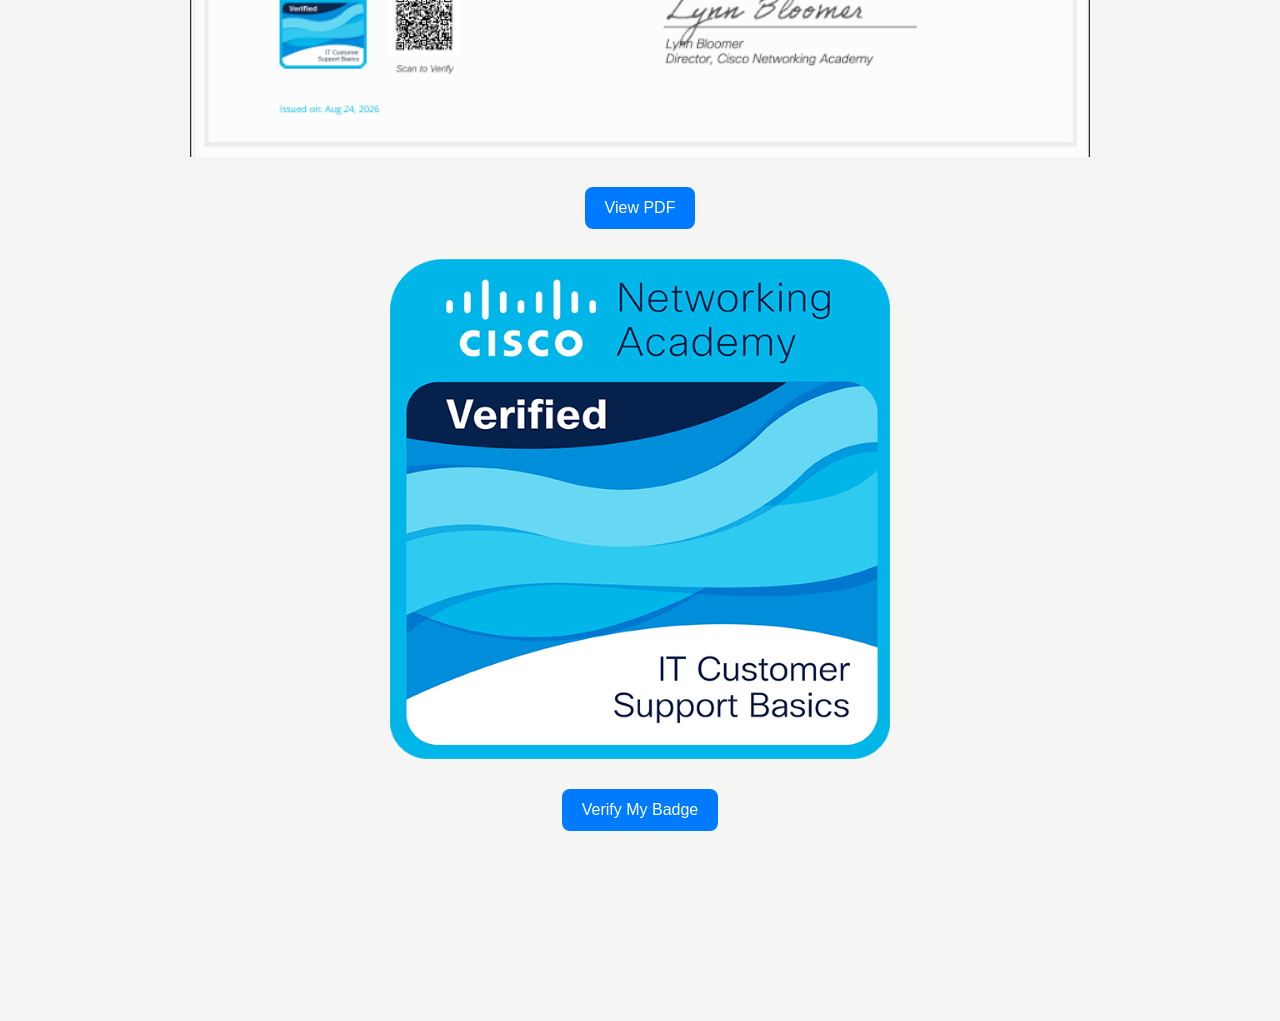
==== commit a32e3111: "Fix HTML formatting and content structure" ====
--- a/course2.html
+++ b/course2.html
@@ -179,7 +179,7 @@
         class="badge-img"
     >
 <a href="https://www.credly.com/badges/90ce2fd2-7367-4b08-98d1-ca51f6333400" target="_blank" class="pdf-button">
-    View My Badge
+    Verify My Badge
 </a>
 
 <script src="script.js"></script>
